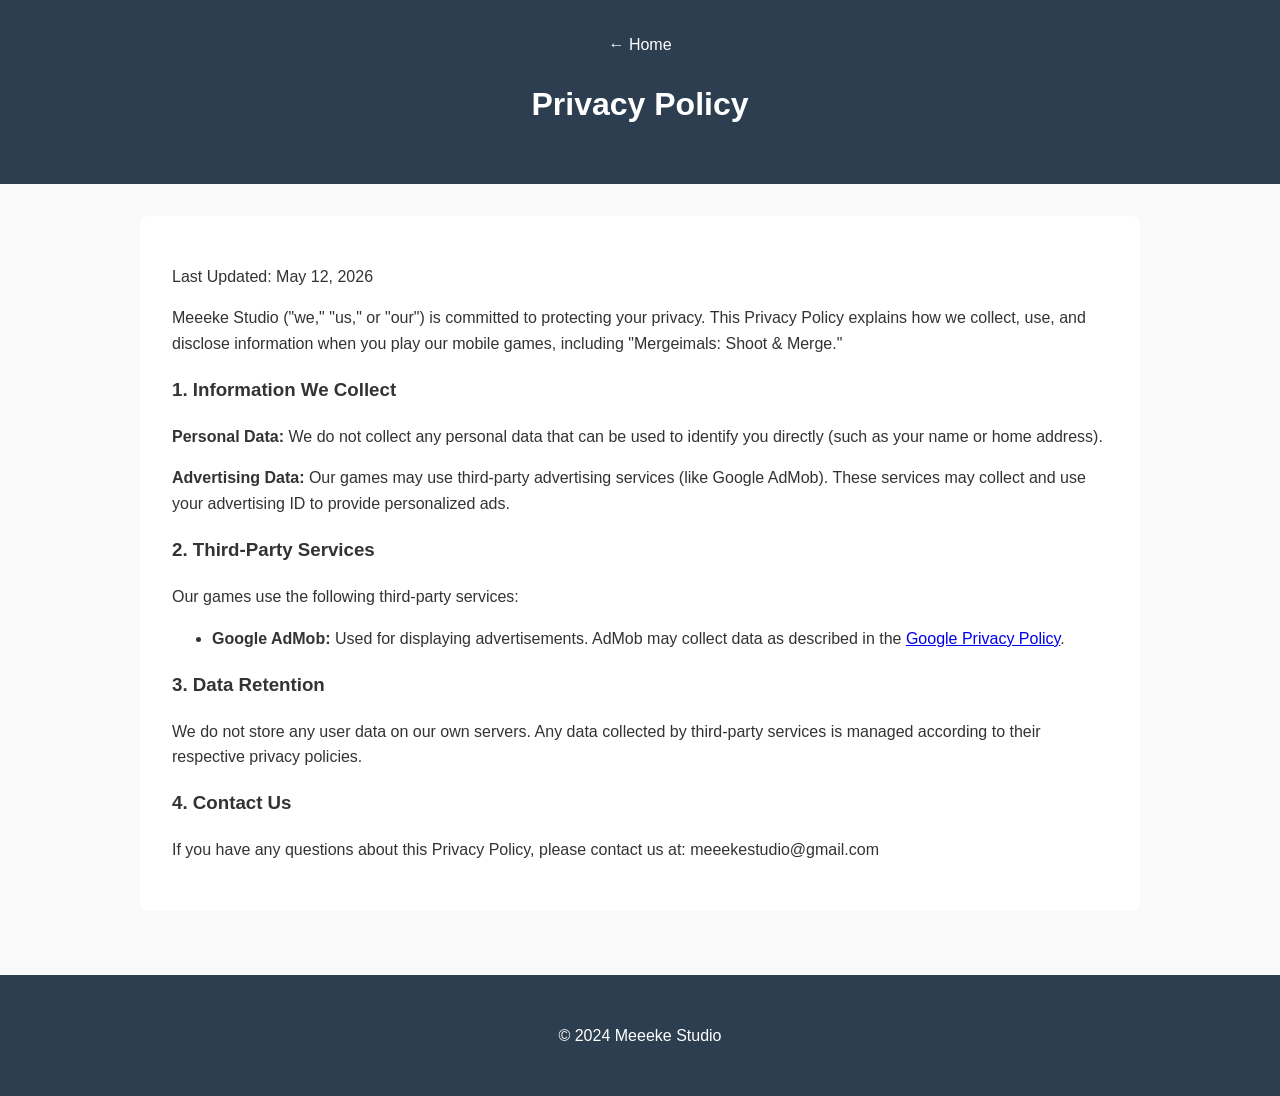
==== privacy/index.html @ 1669c6eb "initial commit" ====
<!DOCTYPE html>
<html lang="en">
<head>
    <meta charset="UTF-8">
    <meta name="viewport" content="width=device-width, initial-scale=1.0">
    <title>Privacy Policy | Meeeke Studio</title>
    <link rel="stylesheet" href="../css/style.css">
</head>
<body>
    <header>
        <a href="../index.html" style="color: white; text-decoration: none;">&larr; Home</a>
        <h1>Privacy Policy</h1>
    </header>

    <div class="container">
        <div class="privacy-section">
            <p>Last Updated: May 12, 2026</p>
            <p>Meeeke Studio ("we," "us," or "our") is committed to protecting your privacy. This Privacy Policy explains how we collect, use, and disclose information when you play our mobile games, including "Mergeimals: Shoot & Merge."</p>

            <h3>1. Information We Collect</h3>
            <p><strong>Personal Data:</strong> We do not collect any personal data that can be used to identify you directly (such as your name or home address).</p>
            <p><strong>Advertising Data:</strong> Our games may use third-party advertising services (like Google AdMob). These services may collect and use your advertising ID to provide personalized ads.</p>

            <h3>2. Third-Party Services</h3>
            <p>Our games use the following third-party services:</p>
            <ul>
                <li><strong>Google AdMob:</strong> Used for displaying advertisements. AdMob may collect data as described in the <a href="https://policies.google.com/privacy" target="_blank">Google Privacy Policy</a>.</li>
            </ul>

            <h3>3. Data Retention</h3>
            <p>We do not store any user data on our own servers. Any data collected by third-party services is managed according to their respective privacy policies.</p>

            <h3>4. Contact Us</h3>
            <p>If you have any questions about this Privacy Policy, please contact us at: meeekestudio@gmail.com</p>
        </div>
    </div>

    <footer>
        <p>&copy; 2024 Meeeke Studio</p>
    </footer>
</body>
</html>
---- css/style.css ----
:root {
    --primary-color: #4a90e2;
    --accent-color: #f39c12;
    --text-color: #333;
    --bg-color: #f9f9f9;
    --card-bg: #fff;
}

body {
    font-family: 'Segoe UI', Tahoma, Geneva, Verdana, sans-serif;
    line-height: 1.6;
    color: var(--text-color);
    background-color: var(--bg-color);
    margin: 0;
    padding: 0;
}

header {
    background: #2c3e50;
    color: #fff;
    padding: 2rem 1rem;
    text-align: center;
}

.container {
    max-width: 1000px;
    margin: 2rem auto;
    padding: 0 1rem;
}

.hero {
    text-align: center;
    padding: 3rem 0;
}

.app-grid {
    display: grid;
    grid-template-columns: repeat(auto-fit, minmax(300px, 1fr));
    gap: 2rem;
    margin-top: 2rem;
}

.app-card {
    background: var(--card-bg);
    border-radius: 12px;
    box-shadow: 0 4px 6px rgba(0,0,0,0.1);
    overflow: hidden;
    transition: transform 0.3s ease;
    text-decoration: none;
    color: inherit;
}

.app-card:hover {
    transform: translateY(-5px);
}

.app-card img {
    width: 100%;
    height: 200px;
    object-fit: cover;
}

.app-card-content {
    padding: 1.5rem;
}

.app-card h3 {
    margin: 0 0 0.5rem 0;
}

footer {
    text-align: center;
    padding: 2rem;
    background: #2c3e50;
    color: #fff;
    margin-top: 4rem;
}

.nav-links {
    margin-top: 1rem;
}

.nav-links a {
    color: #fff;
    margin: 0 10px;
    text-decoration: none;
}

.privacy-section {
    background: white;
    padding: 2rem;
    border-radius: 8px;
}
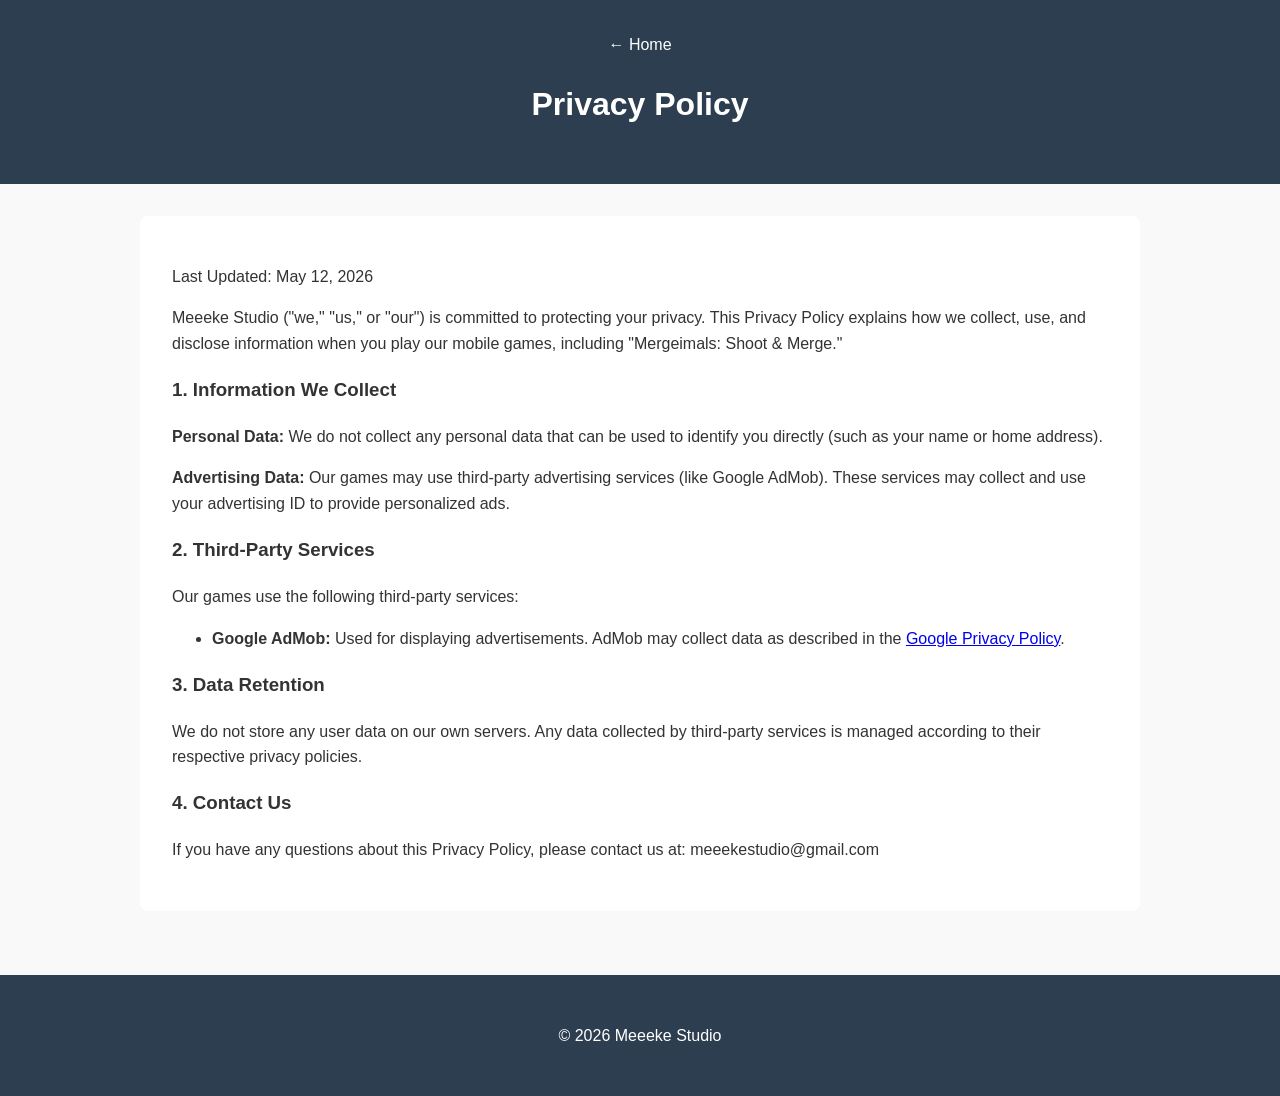
==== commit 771052ba: "update hardcode to variable" ====
--- a/privacy/index.html
+++ b/privacy/index.html
@@ -5,6 +5,7 @@
     <meta name="viewport" content="width=device-width, initial-scale=1.0">
     <title>Privacy Policy | Meeeke Studio</title>
     <link rel="stylesheet" href="../css/style.css">
+    <script src="../js/config.js"></script>
 </head>
 <body>
     <header>
@@ -31,12 +32,12 @@
             <p>We do not store any user data on our own servers. Any data collected by third-party services is managed according to their respective privacy policies.</p>
 
             <h3>4. Contact Us</h3>
-            <p>If you have any questions about this Privacy Policy, please contact us at: meeekestudio@gmail.com</p>
+            <p>If you have any questions about this Privacy Policy, please contact us at: <span class="contact-email">meeekestudio@gmail.com</span></p>
         </div>
     </div>
 
     <footer>
-        <p>&copy; 2024 Meeeke Studio</p>
+        <p>&copy; <span class="current-year">2024</span> Meeeke Studio</p>
     </footer>
 </body>
 </html>
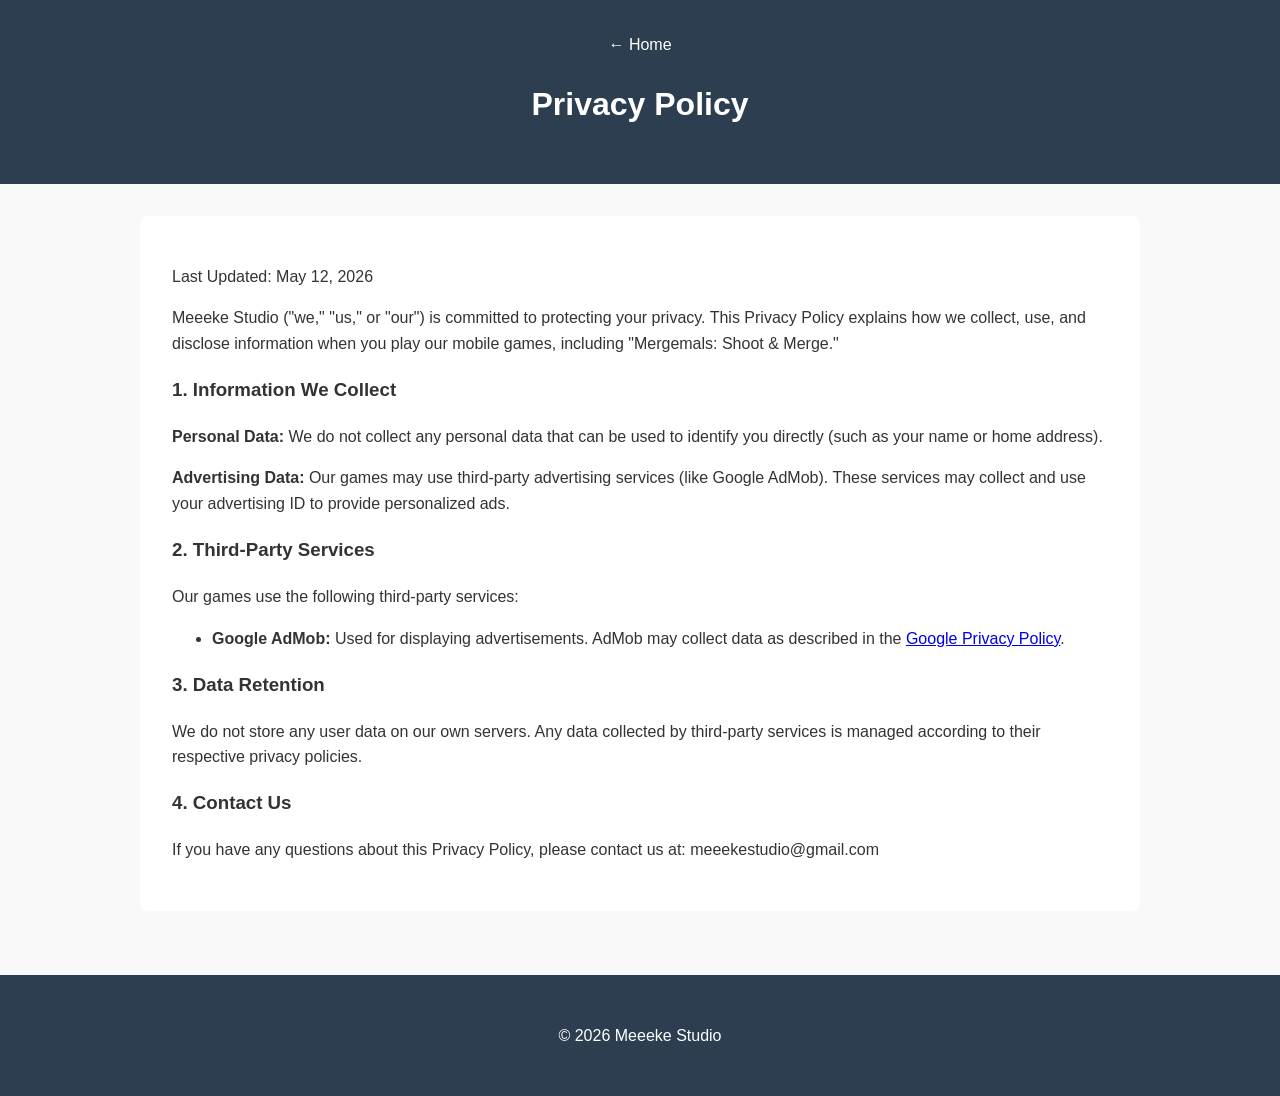
==== commit 9a0667cd: "chore: rename Mergeimals to Mergemals, update links to Itch.io, and add gameplay video" ====
--- a/privacy/index.html
+++ b/privacy/index.html
@@ -16,7 +16,7 @@
     <div class="container">
         <div class="privacy-section">
             <p>Last Updated: May 12, 2026</p>
-            <p>Meeeke Studio ("we," "us," or "our") is committed to protecting your privacy. This Privacy Policy explains how we collect, use, and disclose information when you play our mobile games, including "Mergeimals: Shoot & Merge."</p>
+            <p>Meeeke Studio ("we," "us," or "our") is committed to protecting your privacy. This Privacy Policy explains how we collect, use, and disclose information when you play our mobile games, including "Mergemals: Shoot & Merge."</p>
 
             <h3>1. Information We Collect</h3>
             <p><strong>Personal Data:</strong> We do not collect any personal data that can be used to identify you directly (such as your name or home address).</p>
--- a/css/style.css
+++ b/css/style.css
@@ -68,6 +68,73 @@
     margin: 0 0 0.5rem 0;
 }
 
+/* Filters */
+.filters {
+    display: flex;
+    flex-direction: column;
+    align-items: center;
+    gap: 15px;
+    margin-bottom: 2rem;
+}
+
+.filter-group {
+    display: flex;
+    justify-content: center;
+    align-items: center;
+    gap: 10px;
+    flex-wrap: wrap;
+}
+
+.filter-label {
+    font-weight: 600;
+    color: #555;
+    margin-right: 5px;
+}
+
+.filter-btn {
+    padding: 8px 16px;
+    border: 2px solid var(--primary-color);
+    background: transparent;
+    color: var(--primary-color);
+    border-radius: 20px;
+    cursor: pointer;
+    font-weight: 600;
+    transition: all 0.3s ease;
+}
+
+.filter-btn:hover, .filter-btn.active {
+    background: var(--primary-color);
+    color: #fff;
+}
+
+/* Tags */
+.tags {
+    display: flex;
+    gap: 8px;
+    margin-top: 10px;
+    flex-wrap: wrap;
+}
+
+.tag {
+    font-size: 0.75rem;
+    padding: 2px 8px;
+    border-radius: 4px;
+    background: #eee;
+    color: #666;
+    text-transform: uppercase;
+    font-weight: bold;
+}
+
+.tag.android { background: #a4c639; color: #fff; }
+.tag.web { background: #e44d26; color: #fff; }
+.tag.puzzle { background: #9b59b6; color: #fff; }
+.tag.platformer { background: #e67e22; color: #fff; }
+.tag.action { background: #e74c3c; color: #fff; }
+
+.app-card.hidden {
+    display: none;
+}
+
 footer {
     text-align: center;
     padding: 2rem;
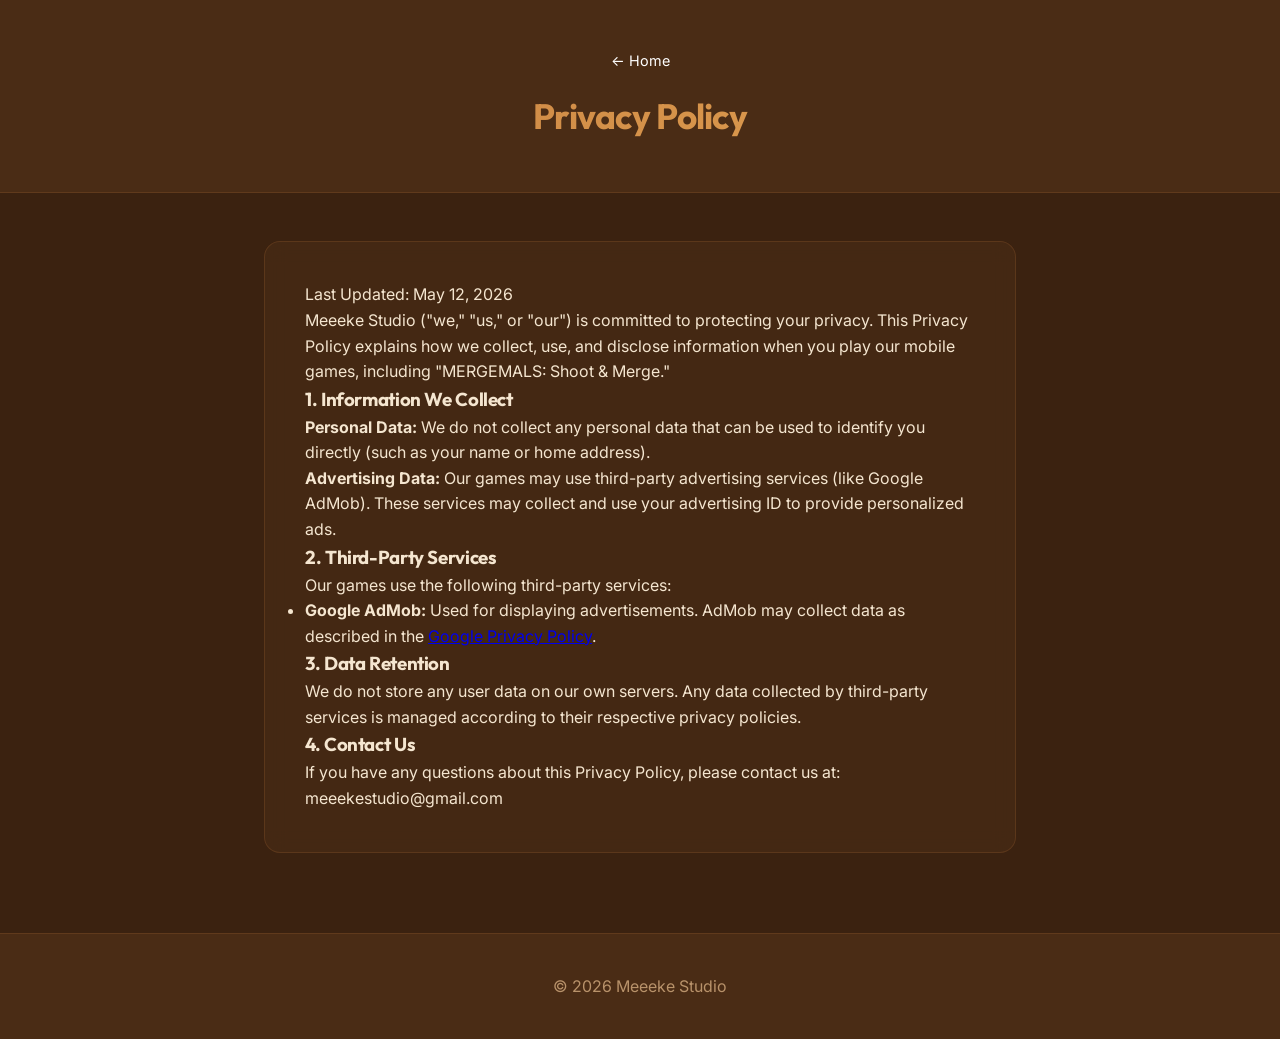
==== commit b97fe841: "Update site: MERGEMALS rename, tutorial filters (Easy/Middle/Hard), coffee theme, itch.io sidebar li" ====
--- a/privacy/index.html
+++ b/privacy/index.html
@@ -16,7 +16,7 @@
     <div class="container">
         <div class="privacy-section">
             <p>Last Updated: May 12, 2026</p>
-            <p>Meeeke Studio ("we," "us," or "our") is committed to protecting your privacy. This Privacy Policy explains how we collect, use, and disclose information when you play our mobile games, including "Mergemals: Shoot & Merge."</p>
+            <p>Meeeke Studio ("we," "us," or "our") is committed to protecting your privacy. This Privacy Policy explains how we collect, use, and disclose information when you play our mobile games, including "MERGEMALS: Shoot & Merge."</p>
 
             <h3>1. Information We Collect</h3>
             <p><strong>Personal Data:</strong> We do not collect any personal data that can be used to identify you directly (such as your name or home address).</p>
--- a/css/style.css
+++ b/css/style.css
@@ -1,160 +1,650 @@
+@import url('https://fonts.googleapis.com/css2?family=Inter:wght@300;400;500;600&family=Outfit:wght@400;500;600;700;800&display=swap');
+
 :root {
-    --primary-color: #4a90e2;
-    --accent-color: #f39c12;
-    --text-color: #333;
-    --bg-color: #f9f9f9;
-    --card-bg: #fff;
-}
-
-body {
-    font-family: 'Segoe UI', Tahoma, Geneva, Verdana, sans-serif;
-    line-height: 1.6;
-    color: var(--text-color);
-    background-color: var(--bg-color);
+    --bg-base: #3B2210;
+    --bg-surface: #4A2C15;
+    --sidebar-bg: rgba(30, 14, 5, 0.92);
+    --card-bg: rgba(80, 50, 25, 0.45);
+    --text-primary: #F5E6D0;
+    --text-secondary: #B8926A;
+    --accent-gradient: linear-gradient(135deg, #C17B3F 0%, #E8A854 100%);
+    --accent-color: #C17B3F;
+    --accent-color-light: #E8A854;
+    --border-color: rgba(193, 123, 63, 0.18);
+    --border-hover: rgba(193, 123, 63, 0.38);
+    --primary-glow: rgba(193, 123, 63, 0.28);
+    --sidebar-width: 280px;
+    --sidebar-collapsed-width: 80px;
+    --transition-speed: 0.3s;
+}
+
+* {
+    box-sizing: border-box;
     margin: 0;
     padding: 0;
 }
 
-header {
-    background: #2c3e50;
+body {
+    font-family: 'Inter', sans-serif;
+    background-color: var(--bg-base);
+    color: var(--text-primary);
+    line-height: 1.6;
+    overflow-x: hidden;
+}
+
+h1, h2, h3, h4, h5, h6 {
+    font-family: 'Outfit', sans-serif;
+    font-weight: 700;
+    letter-spacing: -0.02em;
+}
+
+/* App Layout Grid */
+.app-layout {
+    display: flex;
+    min-height: 100vh;
+    position: relative;
+}
+
+/* Sidebar Styling */
+.sidebar {
+    width: var(--sidebar-width);
+    background-color: var(--sidebar-bg);
+    backdrop-filter: blur(20px);
+    -webkit-backdrop-filter: blur(20px);
+    border-right: 1px solid var(--border-color);
+    display: flex;
+    flex-direction: column;
+    height: 100vh;
+    position: sticky;
+    top: 0;
+    left: 0;
+    padding: 2rem 1.5rem;
+    transition: width var(--transition-speed) cubic-bezier(0.4, 0, 0.2, 1), 
+                padding var(--transition-speed) cubic-bezier(0.4, 0, 0.2, 1);
+    z-index: 1000;
+    flex-shrink: 0;
+}
+
+/* Collapsed Sidebar */
+.sidebar.collapsed {
+    width: var(--sidebar-collapsed-width);
+    padding: 2rem 0.75rem;
+}
+
+/* Sidebar Brand Header */
+.sidebar-header {
+    display: flex;
+    align-items: center;
+    justify-content: space-between;
+    margin-bottom: 3rem;
+    position: relative;
+    height: 40px;
+}
+
+.brand {
+    display: flex;
+    align-items: center;
+    gap: 12px;
+    text-decoration: none;
+    color: var(--text-primary);
+    overflow: hidden;
+}
+
+.brand-logo-img {
+    width: 36px;
+    height: 36px;
+    object-fit: contain;
+    border-radius: 8px;
+    flex-shrink: 0;
+    box-shadow: 0 0 10px rgba(193, 123, 63, 0.3);
+}
+
+.brand-name {
+    font-size: 1.25rem;
+    font-family: 'Outfit', sans-serif;
+    font-weight: 800;
+    white-space: nowrap;
+    transition: opacity var(--transition-speed), transform var(--transition-speed);
+}
+
+.sidebar.collapsed .brand-name {
+    opacity: 0;
+    transform: translateX(-10px);
+    pointer-events: none;
+}
+
+/* Toggle Button */
+.sidebar-toggle {
+    background: transparent;
+    border: 1px solid var(--border-color);
+    border-radius: 8px;
+    width: 32px;
+    height: 32px;
+    display: flex;
+    align-items: center;
+    justify-content: center;
+    cursor: pointer;
+    color: var(--text-secondary);
+    transition: all 0.2s ease;
+}
+
+.sidebar-toggle:hover {
+    border-color: var(--border-hover);
+    color: var(--text-primary);
+    background: rgba(255, 255, 255, 0.05);
+}
+
+.sidebar-toggle svg {
+    width: 16px;
+    height: 16px;
+    fill: currentColor;
+    transition: transform var(--transition-speed);
+}
+
+.sidebar.collapsed .sidebar-toggle svg {
+    transform: rotate(180deg);
+}
+
+/* Sidebar Nav Menu */
+.sidebar-nav {
+    display: flex;
+    flex-direction: column;
+    gap: 8px;
+    flex-grow: 1;
+}
+
+.nav-item {
+    display: flex;
+    align-items: center;
+    gap: 16px;
+    padding: 12px 16px;
+    color: var(--text-secondary);
+    text-decoration: none;
+    border-radius: 12px;
+    font-weight: 500;
+    transition: all 0.2s ease;
+    cursor: pointer;
+    border: 1px solid transparent;
+}
+
+.nav-item svg {
+    width: 20px;
+    height: 20px;
+    fill: currentColor;
+    flex-shrink: 0;
+}
+
+.nav-item-text {
+    white-space: nowrap;
+    transition: opacity var(--transition-speed), transform var(--transition-speed);
+}
+
+.sidebar.collapsed .nav-item-text {
+    opacity: 0;
+    transform: translateX(-10px);
+    pointer-events: none;
+}
+
+.sidebar.collapsed .nav-item {
+    justify-content: center;
+    padding: 12px 0;
+}
+
+.nav-item:hover {
+    color: var(--text-primary);
+    background: rgba(255, 255, 255, 0.04);
+}
+
+.nav-item.active {
+    color: var(--text-primary);
+    background: rgba(193, 123, 63, 0.1);
+    border-color: rgba(193, 123, 63, 0.28);
+    box-shadow: inset 0 0 10px rgba(193, 123, 63, 0.06);
+}
+
+/* Sidebar Footer (About/Privacy Links) */
+.sidebar-footer {
+    display: flex;
+    flex-direction: column;
+    gap: 8px;
+    padding-top: 1.5rem;
+    border-top: 1px solid var(--border-color);
+}
+
+.sidebar-footer a {
+    color: var(--text-secondary);
+    text-decoration: none;
+    font-size: 0.85rem;
+    transition: color 0.2s;
+    white-space: nowrap;
+}
+
+.sidebar-footer a:hover {
+    color: var(--text-primary);
+}
+
+.sidebar.collapsed .sidebar-footer {
+    display: none;
+}
+
+/* Social Links Section */
+.sidebar-social {
+    padding: 0.75rem 0;
+    border-top: 1px solid var(--border-color);
+    margin-top: auto;
+}
+
+.social-link-item {
+    display: flex;
+    align-items: center;
+    gap: 16px;
+    padding: 10px 16px;
+    color: var(--text-secondary);
+    text-decoration: none;
+    border-radius: 12px;
+    font-weight: 600;
+    font-size: 0.9rem;
+    transition: all 0.2s ease;
+    border: 1px solid transparent;
+}
+
+.social-link-item svg {
+    width: 20px;
+    height: 20px;
+    fill: currentColor;
+    flex-shrink: 0;
+}
+
+.social-link-item:hover {
+    color: #fa5c5c;
+    background: rgba(250, 92, 92, 0.08);
+    border-color: rgba(250, 92, 92, 0.2);
+}
+
+.sidebar.collapsed .social-link-item {
+    justify-content: center;
+    padding: 10px 0;
+}
+
+@media (min-width: 769px) {
+    .sidebar.collapsed .brand-name {
+        display: none;
+    }
+    .sidebar.collapsed .nav-item-text {
+        display: none;
+    }
+    .sidebar.collapsed .sidebar-header {
+        flex-direction: column;
+        height: auto;
+        gap: 16px;
+        justify-content: center;
+    }
+}
+
+/* Main Content Container */
+.main-content {
+    flex-grow: 1;
+    min-height: 100vh;
+    padding: 3rem 4rem;
+    overflow-y: auto;
+    transition: padding var(--transition-speed) ease;
+}
+
+/* Responsive adjustment for content padding */
+@media (max-width: 1024px) {
+    .main-content {
+        padding: 2rem 2rem;
+    }
+}
+
+@media (max-width: 768px) {
+    .app-layout {
+        flex-direction: column;
+    }
+    .sidebar {
+        width: 100%;
+        height: auto;
+        position: relative;
+        padding: 1.25rem;
+    }
+    .sidebar.collapsed {
+        width: 100%;
+        padding: 1.25rem;
+    }
+    .sidebar-header {
+        margin-bottom: 1.5rem;
+    }
+    .sidebar-toggle {
+        display: none;
+    }
+    .sidebar-nav {
+        flex-direction: row;
+        justify-content: space-around;
+        border-top: 1px solid var(--border-color);
+        padding-top: 1rem;
+    }
+    .nav-item {
+        flex-direction: column;
+        gap: 4px;
+        font-size: 0.8rem;
+        padding: 8px 12px;
+    }
+    .sidebar.collapsed .nav-item-text {
+        opacity: 1;
+        transform: none;
+        pointer-events: auto;
+    }
+    .sidebar-footer {
+        display: none;
+    }
+    .main-content {
+        padding: 1.5rem;
+    }
+}
+
+/* View Sections */
+.content-view {
+    opacity: 1;
+    transform: translateY(0);
+    transition: opacity 0.3s ease, transform 0.3s ease;
+}
+
+.content-view.hidden {
+    display: none;
+    opacity: 0;
+    transform: translateY(10px);
+}
+
+/* Hero Section */
+.hero {
+    margin-bottom: 3rem;
+}
+
+.hero h2 {
+    font-size: 2.5rem;
+    background: var(--accent-gradient);
+    -webkit-background-clip: text;
+    -webkit-text-fill-color: transparent;
+    margin-bottom: 0.5rem;
+}
+
+.hero-subtitle {
+    color: var(--text-secondary);
+    font-size: 1.1rem;
+}
+
+/* Filters UI */
+.filters {
+    display: flex;
+    flex-direction: column;
+    gap: 1rem;
+    margin-bottom: 2.5rem;
+    background: var(--card-bg);
+    border: 1px solid var(--border-color);
+    padding: 1.25rem 2rem;
+    border-radius: 16px;
+    backdrop-filter: blur(10px);
+    -webkit-backdrop-filter: blur(10px);
+}
+
+.filter-group {
+    display: flex;
+    align-items: center;
+    gap: 10px;
+    flex-wrap: wrap;
+}
+
+.filter-label {
+    font-weight: 600;
+    color: var(--text-secondary);
+    font-size: 0.9rem;
+    text-transform: uppercase;
+    letter-spacing: 0.05em;
+}
+
+.filter-btn {
+    padding: 8px 18px;
+    border: 1px solid var(--border-color);
+    background: transparent;
+    color: var(--text-secondary);
+    border-radius: 30px;
+    cursor: pointer;
+    font-weight: 500;
+    font-size: 0.9rem;
+    transition: all 0.2s ease;
+}
+
+.filter-btn:hover {
+    border-color: var(--border-hover);
+    color: var(--text-primary);
+    background: rgba(255, 255, 255, 0.02);
+}
+
+.filter-btn.active {
+    background: var(--accent-gradient);
     color: #fff;
-    padding: 2rem 1rem;
-    text-align: center;
-}
-
-.container {
-    max-width: 1000px;
-    margin: 2rem auto;
-    padding: 0 1rem;
-}
-
-.hero {
-    text-align: center;
-    padding: 3rem 0;
-}
-
-.app-grid {
+    border-color: transparent;
+    box-shadow: 0 0 15px var(--primary-glow);
+}
+
+/* Cards Grid */
+.app-grid, .tutorial-grid {
     display: grid;
-    grid-template-columns: repeat(auto-fit, minmax(300px, 1fr));
+    grid-template-columns: repeat(auto-fill, minmax(320px, 1fr));
     gap: 2rem;
-    margin-top: 2rem;
-}
-
-.app-card {
+}
+
+/* App/Video Card Component */
+.app-card, .video-card {
     background: var(--card-bg);
-    border-radius: 12px;
-    box-shadow: 0 4px 6px rgba(0,0,0,0.1);
+    border: 1px solid var(--border-color);
+    border-radius: 16px;
     overflow: hidden;
-    transition: transform 0.3s ease;
+    transition: all 0.3s cubic-bezier(0.4, 0, 0.2, 1);
     text-decoration: none;
     color: inherit;
-}
-
-.app-card:hover {
-    transform: translateY(-5px);
+    display: flex;
+    flex-direction: column;
+    position: relative;
+    backdrop-filter: blur(10px);
+    -webkit-backdrop-filter: blur(10px);
+}
+
+.app-card::before, .video-card::before {
+    content: '';
+    position: absolute;
+    top: 0;
+    left: 0;
+    right: 0;
+    bottom: 0;
+    border-radius: 16px;
+    padding: 1.5px;
+    background: linear-gradient(135deg, rgba(193, 123, 63, 0.45) 0%, rgba(232, 168, 84, 0.35) 100%);
+    -webkit-mask: linear-gradient(#fff 0 0) content-box, linear-gradient(#fff 0 0);
+    -webkit-mask-composite: xor;
+    mask-composite: exclude;
+    opacity: 0;
+    transition: opacity 0.3s ease;
+}
+
+.app-card:hover, .video-card:hover {
+    transform: translateY(-6px);
+    background: rgba(80, 50, 25, 0.75);
+    border-color: transparent;
+    box-shadow: 0 12px 30px rgba(0, 0, 0, 0.35), 0 0 20px rgba(193, 123, 63, 0.15);
+}
+
+.app-card:hover::before, .video-card:hover::before {
+    opacity: 1;
 }
 
 .app-card img {
     width: 100%;
     height: 200px;
     object-fit: cover;
-}
-
-.app-card-content {
+    border-bottom: 1px solid var(--border-color);
+    transition: transform 0.5s ease;
+}
+
+.app-card:hover img {
+    transform: scale(1.03);
+}
+
+/* Card Content */
+.app-card-content, .video-card-content {
     padding: 1.5rem;
-}
-
-.app-card h3 {
-    margin: 0 0 0.5rem 0;
-}
-
-/* Filters */
-.filters {
     display: flex;
     flex-direction: column;
-    align-items: center;
-    gap: 15px;
-    margin-bottom: 2rem;
-}
-
-.filter-group {
-    display: flex;
-    justify-content: center;
-    align-items: center;
-    gap: 10px;
+    flex-grow: 1;
+}
+
+.app-card-content h3, .video-card-content h3 {
+    font-size: 1.3rem;
+    margin-bottom: 0.75rem;
+    line-height: 1.3;
+}
+
+.app-card-content p, .video-card-content p {
+    color: var(--text-secondary);
+    font-size: 0.95rem;
+    margin-bottom: 1.5rem;
+    flex-grow: 1;
+}
+
+/* Tag Badges */
+.tags {
+    display: flex;
+    gap: 8px;
     flex-wrap: wrap;
-}
-
-.filter-label {
-    font-weight: 600;
-    color: #555;
-    margin-right: 5px;
-}
-
-.filter-btn {
-    padding: 8px 16px;
-    border: 2px solid var(--primary-color);
-    background: transparent;
-    color: var(--primary-color);
-    border-radius: 20px;
-    cursor: pointer;
-    font-weight: 600;
-    transition: all 0.3s ease;
-}
-
-.filter-btn:hover, .filter-btn.active {
-    background: var(--primary-color);
-    color: #fff;
-}
-
-/* Tags */
-.tags {
-    display: flex;
-    gap: 8px;
-    margin-top: 10px;
-    flex-wrap: wrap;
+    margin-top: auto;
 }
 
 .tag {
     font-size: 0.75rem;
-    padding: 2px 8px;
-    border-radius: 4px;
-    background: #eee;
-    color: #666;
+    padding: 4px 10px;
+    border-radius: 6px;
+    background: rgba(255, 255, 255, 0.05);
+    color: var(--text-secondary);
     text-transform: uppercase;
-    font-weight: bold;
-}
-
-.tag.android { background: #a4c639; color: #fff; }
-.tag.web { background: #e44d26; color: #fff; }
-.tag.puzzle { background: #9b59b6; color: #fff; }
-.tag.platformer { background: #e67e22; color: #fff; }
-.tag.action { background: #e74c3c; color: #fff; }
+    font-weight: 700;
+    letter-spacing: 0.05em;
+    border: 1px solid rgba(255, 255, 255, 0.08);
+}
+
+.tag.android { background: rgba(164, 198, 57, 0.1); color: #a4c639; border-color: rgba(164, 198, 57, 0.25); }
+.tag.web { background: rgba(228, 77, 38, 0.1); color: #e44d26; border-color: rgba(228, 77, 38, 0.25); }
+.tag.puzzle { background: rgba(155, 89, 182, 0.1); color: #9b59b6; border-color: rgba(155, 89, 182, 0.25); }
+.tag.platformer { background: rgba(230, 126, 34, 0.1); color: #e67e22; border-color: rgba(230, 126, 34, 0.25); }
+.tag.action { background: rgba(231, 76, 60, 0.1); color: #e74c3c; border-color: rgba(231, 76, 60, 0.25); }
+.tag.life { background: rgba(236, 72, 153, 0.1); color: #ec4899; border-color: rgba(236, 72, 153, 0.25); }
+
+/* Difficulty Tags for tutorials */
+.tag.easy    { background: rgba(16, 185, 129, 0.12); color: #10b981; border-color: rgba(16, 185, 129, 0.3); }
+.tag.middle  { background: rgba(245, 158, 11, 0.12); color: #f59e0b; border-color: rgba(245, 158, 11, 0.3); }
+.tag.hard    { background: rgba(239, 68,  68, 0.12); color: #ef4444; border-color: rgba(239, 68,  68, 0.3); }
+
+/* Video Embed Styles */
+.video-wrapper {
+    position: relative;
+    padding-bottom: 56.25%; /* 16:9 Aspect Ratio */
+    height: 0;
+    overflow: hidden;
+    background: #000;
+    border-bottom: 1px solid var(--border-color);
+}
+
+.video-wrapper iframe {
+    position: absolute;
+    top: 0;
+    left: 0;
+    width: 100%;
+    height: 100%;
+    border: 0;
+}
 
 .app-card.hidden {
     display: none;
 }
 
-footer {
+.video-card.hidden {
+    display: none;
+}
+
+/* Footer Section inside content view */
+.content-footer {
+    margin-top: 5rem;
+    padding-top: 2rem;
+    border-top: 1px solid var(--border-color);
     text-align: center;
-    padding: 2rem;
-    background: #2c3e50;
-    color: #fff;
-    margin-top: 4rem;
-}
-
-.nav-links {
+    color: var(--text-secondary);
+    font-size: 0.9rem;
+}
+
+.content-footer .nav-links {
     margin-top: 1rem;
-}
-
-.nav-links a {
-    color: #fff;
-    margin: 0 10px;
+    display: flex;
+    justify-content: center;
+    gap: 20px;
+}
+
+.content-footer .nav-links a {
+    color: var(--text-secondary);
     text-decoration: none;
+    transition: color 0.2s;
+}
+
+.content-footer .nav-links a:hover {
+    color: var(--text-primary);
 }
 
 .privacy-section {
-    background: white;
-    padding: 2rem;
-    border-radius: 8px;
-}
+    background: var(--card-bg);
+    border: 1px solid var(--border-color);
+    padding: 2.5rem;
+    border-radius: 16px;
+    backdrop-filter: blur(10px);
+    -webkit-backdrop-filter: blur(10px);
+}
+
+/* Compatibility styles for standalone pages (like Privacy Policy) */
+body:not(:has(.app-layout)) header {
+    background: var(--bg-surface);
+    border-bottom: 1px solid var(--border-color);
+    padding: 3rem 1.5rem;
+    text-align: center;
+}
+
+body:not(:has(.app-layout)) header a {
+    color: var(--text-secondary);
+    text-decoration: none;
+    font-size: 0.9rem;
+    display: inline-block;
+    margin-bottom: 1rem;
+    transition: color 0.2s;
+}
+
+body:not(:has(.app-layout)) header a:hover {
+    color: var(--text-primary);
+}
+
+body:not(:has(.app-layout)) header h1 {
+    font-size: 2.2rem;
+    background: var(--accent-gradient);
+    -webkit-background-clip: text;
+    -webkit-text-fill-color: transparent;
+}
+
+body:not(:has(.app-layout)) .container {
+    max-width: 800px;
+    margin: 3rem auto;
+    padding: 0 1.5rem;
+}
+
+body:not(:has(.app-layout)) footer {
+    text-align: center;
+    padding: 2.5rem;
+    background: var(--bg-surface);
+    border-top: 1px solid var(--border-color);
+    color: var(--text-secondary);
+    margin-top: 5rem;
+}
